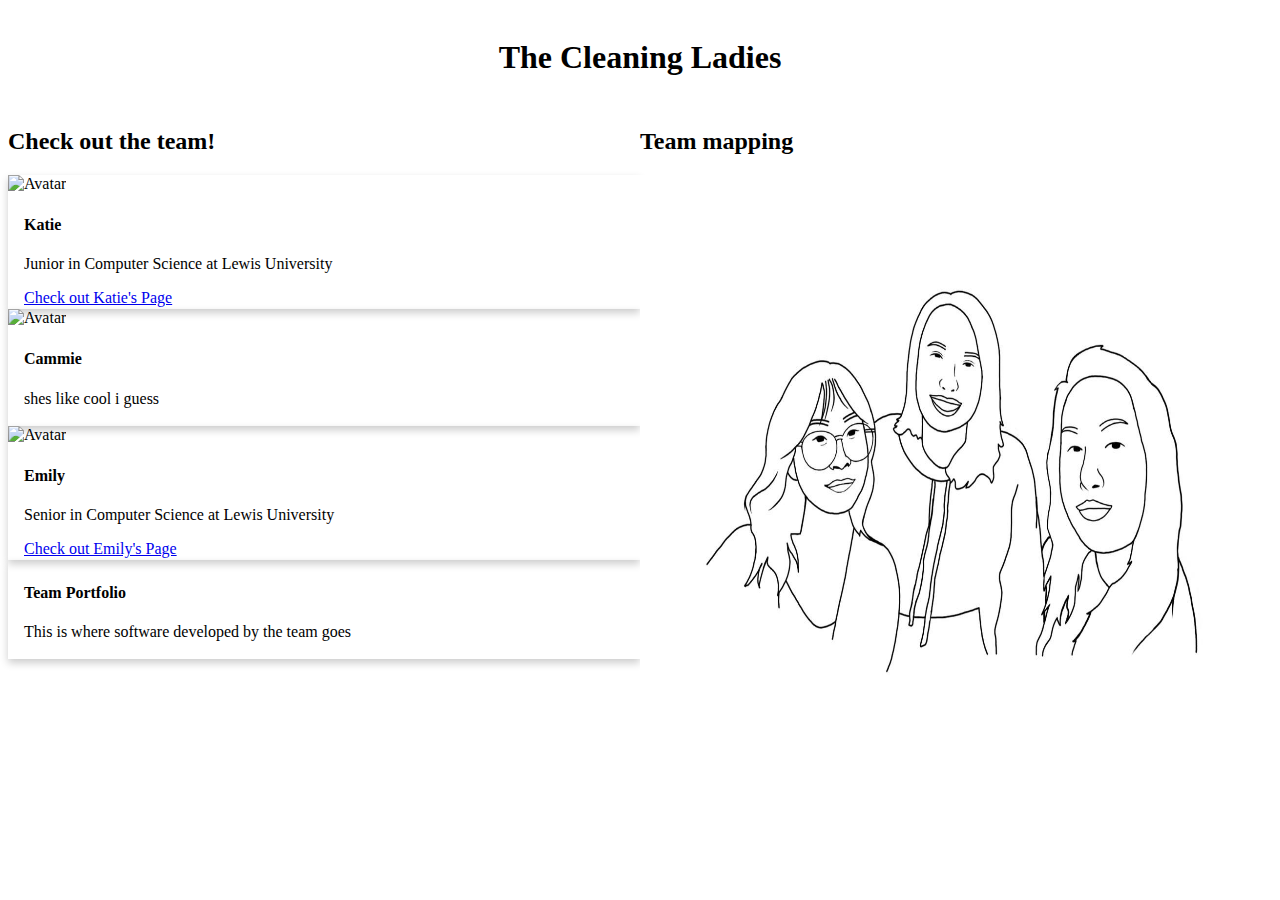
==== GettingToKnowTheCleaningLadies-main/index.html @ 175b94e9 "Emily done." ====
<!DOCTYPE html>
<html lang="en">

    <title>Portfolio</title>


<!-- !!!Note- much of the code has been heavily influenced by W3Schools CSS tutorial page!!!-->


<!--

 Author: Katie, Cammie, Emily

 Class:  Software Engineering Capstone

 Project: Sprint 2

 Description: Getting to Know the Team

-->


    <head>
        <link rel="stylesheet" href="styles.css">
      </head>

<body>

  <div class="header">
    
    <h1>The Cleaning Ladies</h1>
  </div>

<div class="row">
  <div class="column" >
    <h2>Check out the team!</h2>
    <div class="card">
      <img src="https://i.ibb.co/n6b5yn1/IMG-1650.jpg" alt="Avatar"  height="100px" width="100px" class="center">
      <div class="container">
        <h4><b>Katie</b></h4>
        <p>Junior in Computer Science at Lewis University</p>
        <a href="katie.html">Check out Katie's Page</a>
      </div>
    </div>
  
    <div class="card">
      <img src="img_avatar.png" alt="Avatar" style="width:100%" height="100px" width="100px" class="center">
      <div class="container">
        <h4><b>Cammie</b></h4>
        <p>shes like cool i guess</p>
      </div>
    </div>
  
    <div class="card">
      <img src="emily.jpg" alt="Avatar" height="120px" width="100px" class="center">
      <div class="container">
        <h4><b>Emily</b></h4>
        <p>Senior in Computer Science at Lewis University</p>
        <a href="emily.html">Check out Emily's Page</a>
      </div>
    </div>

    <div class="card">
      <div class="container">
        <h4><b>Team Portfolio</b></h4>
        <p>This is where software developed by the team goes</p>
      </div>
    </div>
    
  </div>
  <div class="column" >
    <h2>Team mapping</h2>
    <img src="TCL.jpg" alt="TCLGroupPicture" usemap="#teamMap" height="575px" width="625px" class="center" >

    <map name="teamMap">
      <area alt="cammie" href="cammie.html" coords="180,260,440,670" shape="rect">

      <area alt="katie" href="katie.html" coords="507,148,806,696" shape="rect">

      <area alt="emily" href="emily.html" coords="325,129,580,650" shape="rect">
    </map>

    <p></p>
  </div>
</div>

</body>
</html>
---- GettingToKnowTheCleaningLadies-main/styles.css ----
/*  This whole thing is a combination of different w3schools css tutorials*/
html { 
 /* background: url("https://i.ibb.co/7J68Lzc/1-3-RJg-Vcl-Ww-Z1r-EERJ-5-USA.png") no-repeat center fixed; */
  background-size: cover;
}
* {
  box-sizing: border-box;
}

body {
  background-image:url("https://i.ibb.co/SPYyQ4m/duck.gif");
   background-repeat:repeat;
}


.header {
  background-color: transparent;
  padding: 10px;
  text-align: center;
}


.column {
  float: left;
  width: 50%;
}

/* Clear floats after the columns */
.row:after {
  content: "";
  display: table;
  clear: both;
}

.card {
  /* Add shadows to create the "card" effect */
  box-shadow: 0 4px 8px 0 rgba(0,0,0,0.2);
  transition: 0.3s;
}

/* On mouse-over, add a deeper shadow */
.card:hover {
  box-shadow: 0 8px 16px 0 rgba(0,0,0,0.2);
}

/* Add some padding inside the card container */
.container {
  padding: 2px 16px;
}
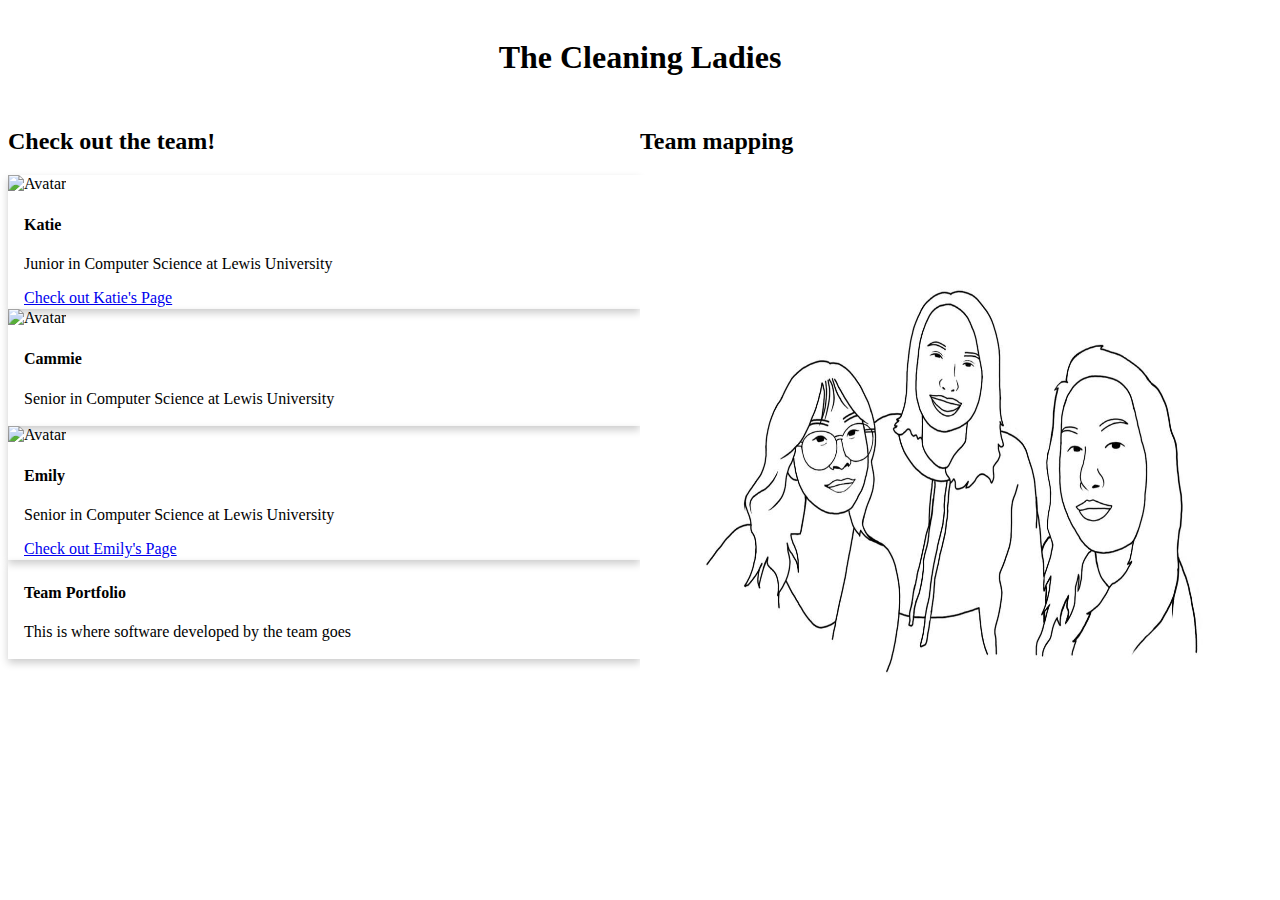
==== commit 6b90cd12: "Cammie Done" ====
--- a/GettingToKnowTheCleaningLadies-main/index.html
+++ b/GettingToKnowTheCleaningLadies-main/index.html
@@ -44,10 +44,10 @@
     </div>
   
     <div class="card">
-      <img src="img_avatar.png" alt="Avatar" style="width:100%" height="100px" width="100px" class="center">
+      <img src="https://ibb.co/SnnnkKw" alt="Avatar" height="120px" width="100px" class="center">
       <div class="container">
         <h4><b>Cammie</b></h4>
-        <p>shes like cool i guess</p>
+        <p>Senior in Computer Science at Lewis University</p>
       </div>
     </div>
   
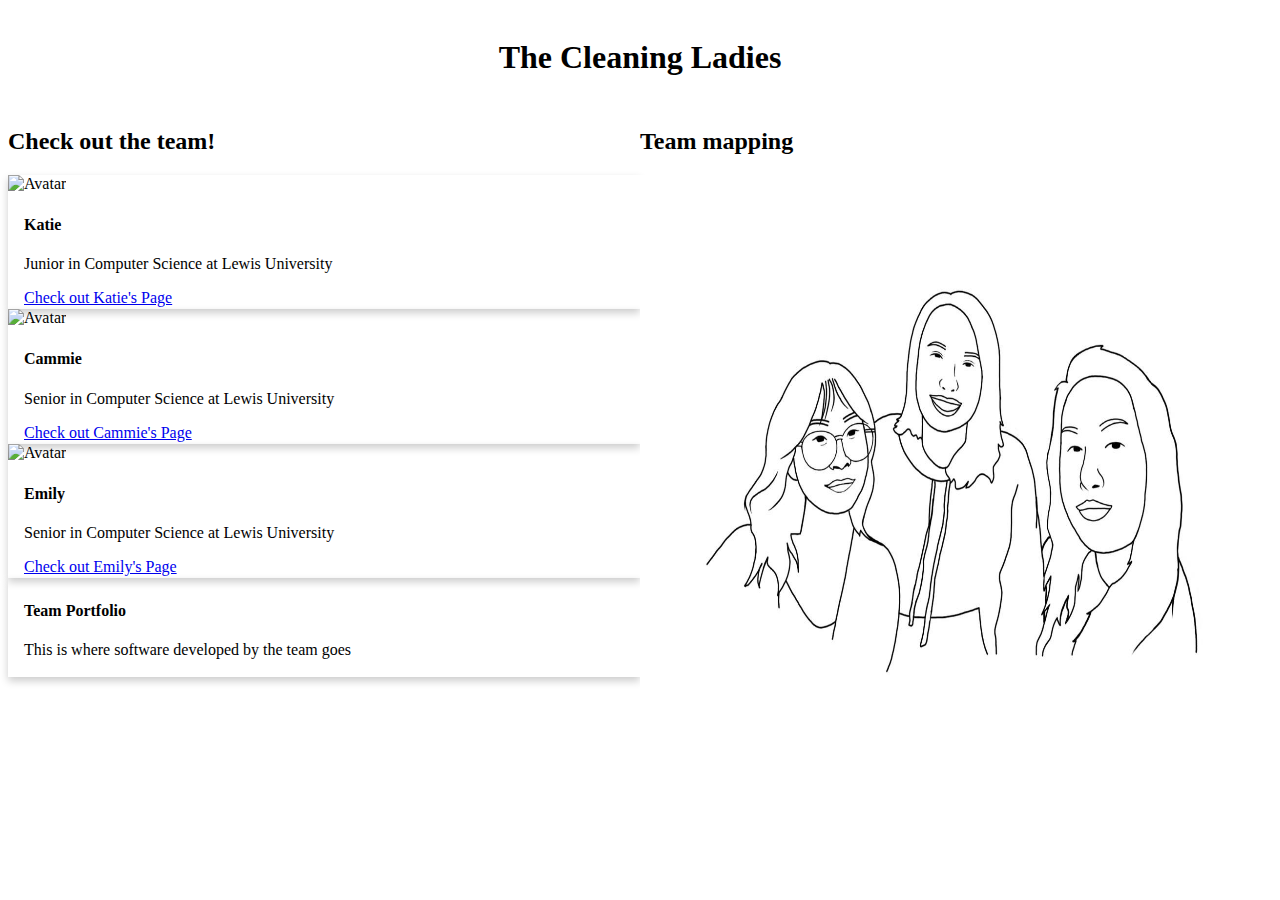
==== commit 919bb2f2: "Cammie done" ====
--- a/GettingToKnowTheCleaningLadies-main/index.html
+++ b/GettingToKnowTheCleaningLadies-main/index.html
@@ -44,10 +44,11 @@
     </div>
   
     <div class="card">
-      <img src="https://ibb.co/SnnnkKw" alt="Avatar" height="120px" width="100px" class="center">
+      <img src="https://i.ibb.co/gM6qWP1/photo-2022-01-11-13-18-25.jpg" alt="Avatar" height="120px" width="100px" class="center">
       <div class="container">
         <h4><b>Cammie</b></h4>
         <p>Senior in Computer Science at Lewis University</p>
+        <a href="cammie.html">Check out Cammie's Page</a>
       </div>
     </div>
   
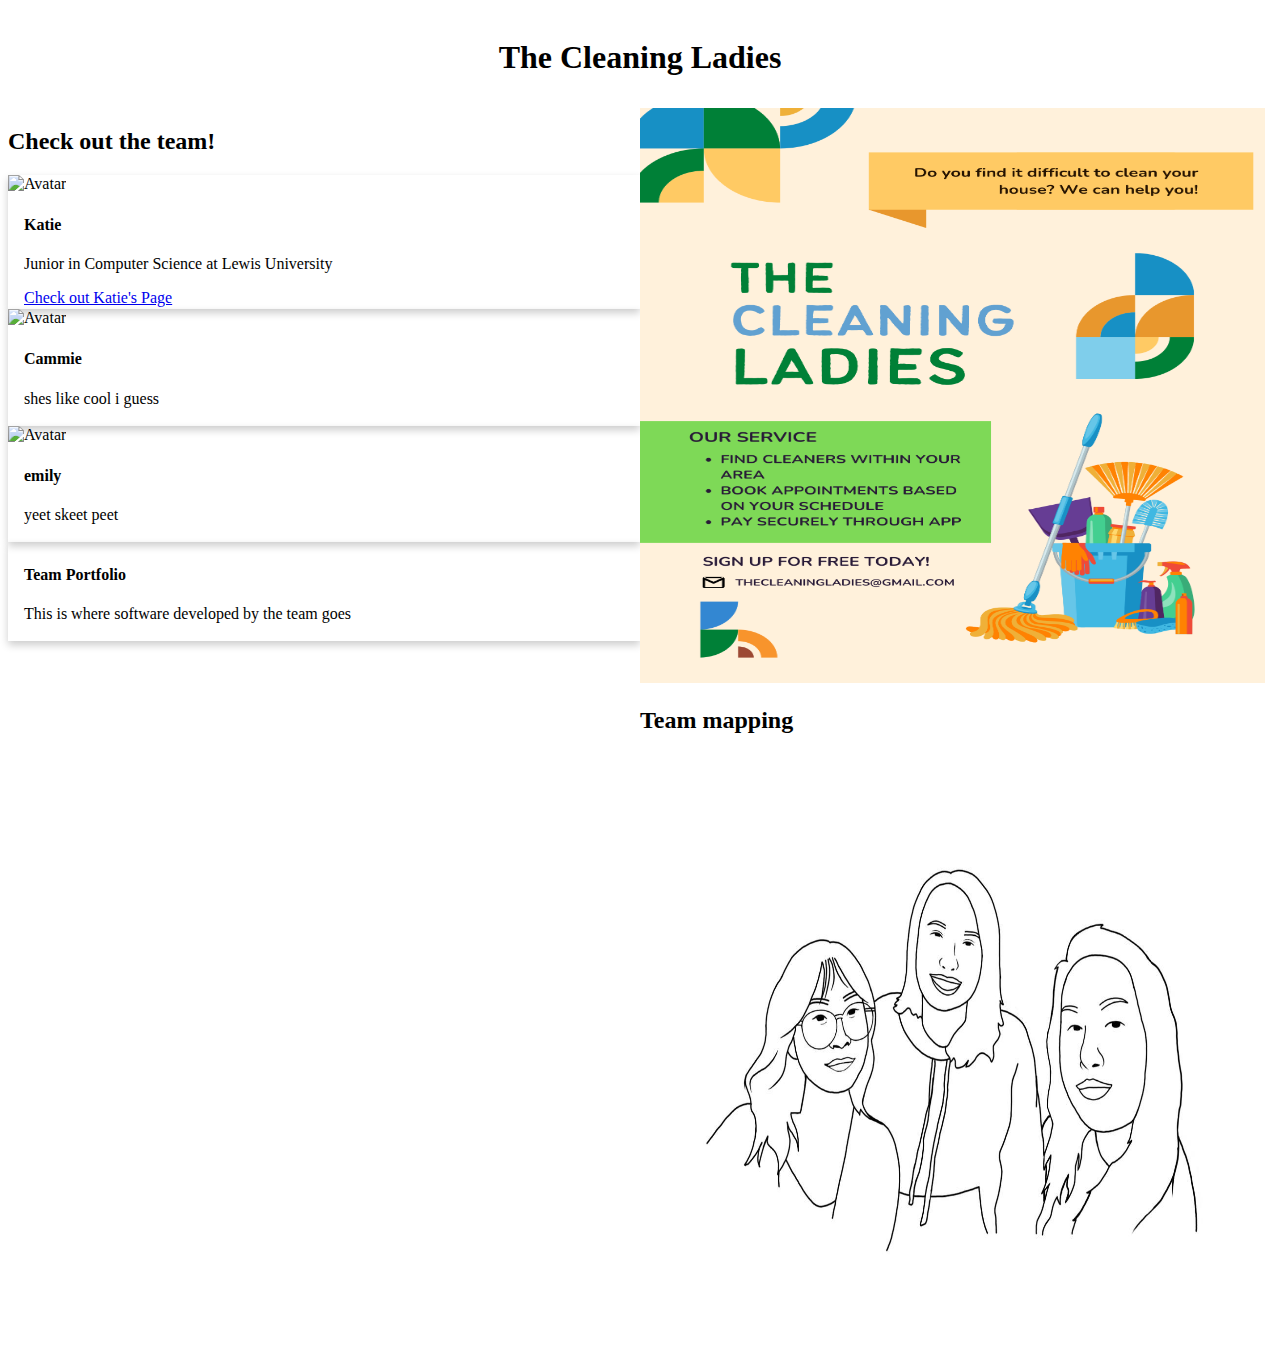
==== commit 2bffcc46: "promo" ====
--- a/GettingToKnowTheCleaningLadies-main/index.html
+++ b/GettingToKnowTheCleaningLadies-main/index.html
@@ -44,20 +44,18 @@
     </div>
   
     <div class="card">
-      <img src="https://i.ibb.co/gM6qWP1/photo-2022-01-11-13-18-25.jpg" alt="Avatar" height="120px" width="100px" class="center">
+      <img src="img_avatar.png" alt="Avatar" style="width:100%" height="100px" width="100px" class="center">
       <div class="container">
         <h4><b>Cammie</b></h4>
-        <p>Senior in Computer Science at Lewis University</p>
-        <a href="cammie.html">Check out Cammie's Page</a>
+        <p>shes like cool i guess</p>
       </div>
     </div>
   
     <div class="card">
-      <img src="emily.jpg" alt="Avatar" height="120px" width="100px" class="center">
+      <img src="img_avatar.png" alt="Avatar" style="width:100%" height="100px" width="100px" class="center">
       <div class="container">
-        <h4><b>Emily</b></h4>
-        <p>Senior in Computer Science at Lewis University</p>
-        <a href="emily.html">Check out Emily's Page</a>
+        <h4><b>emily</b></h4>
+        <p>yeet skeet peet</p>
       </div>
     </div>
 
@@ -70,6 +68,7 @@
     
   </div>
   <div class="column" >
+    <img src="TCLPromo_2.png"  height="575px" width="625px">
     <h2>Team mapping</h2>
     <img src="TCL.jpg" alt="TCLGroupPicture" usemap="#teamMap" height="575px" width="625px" class="center" >
 
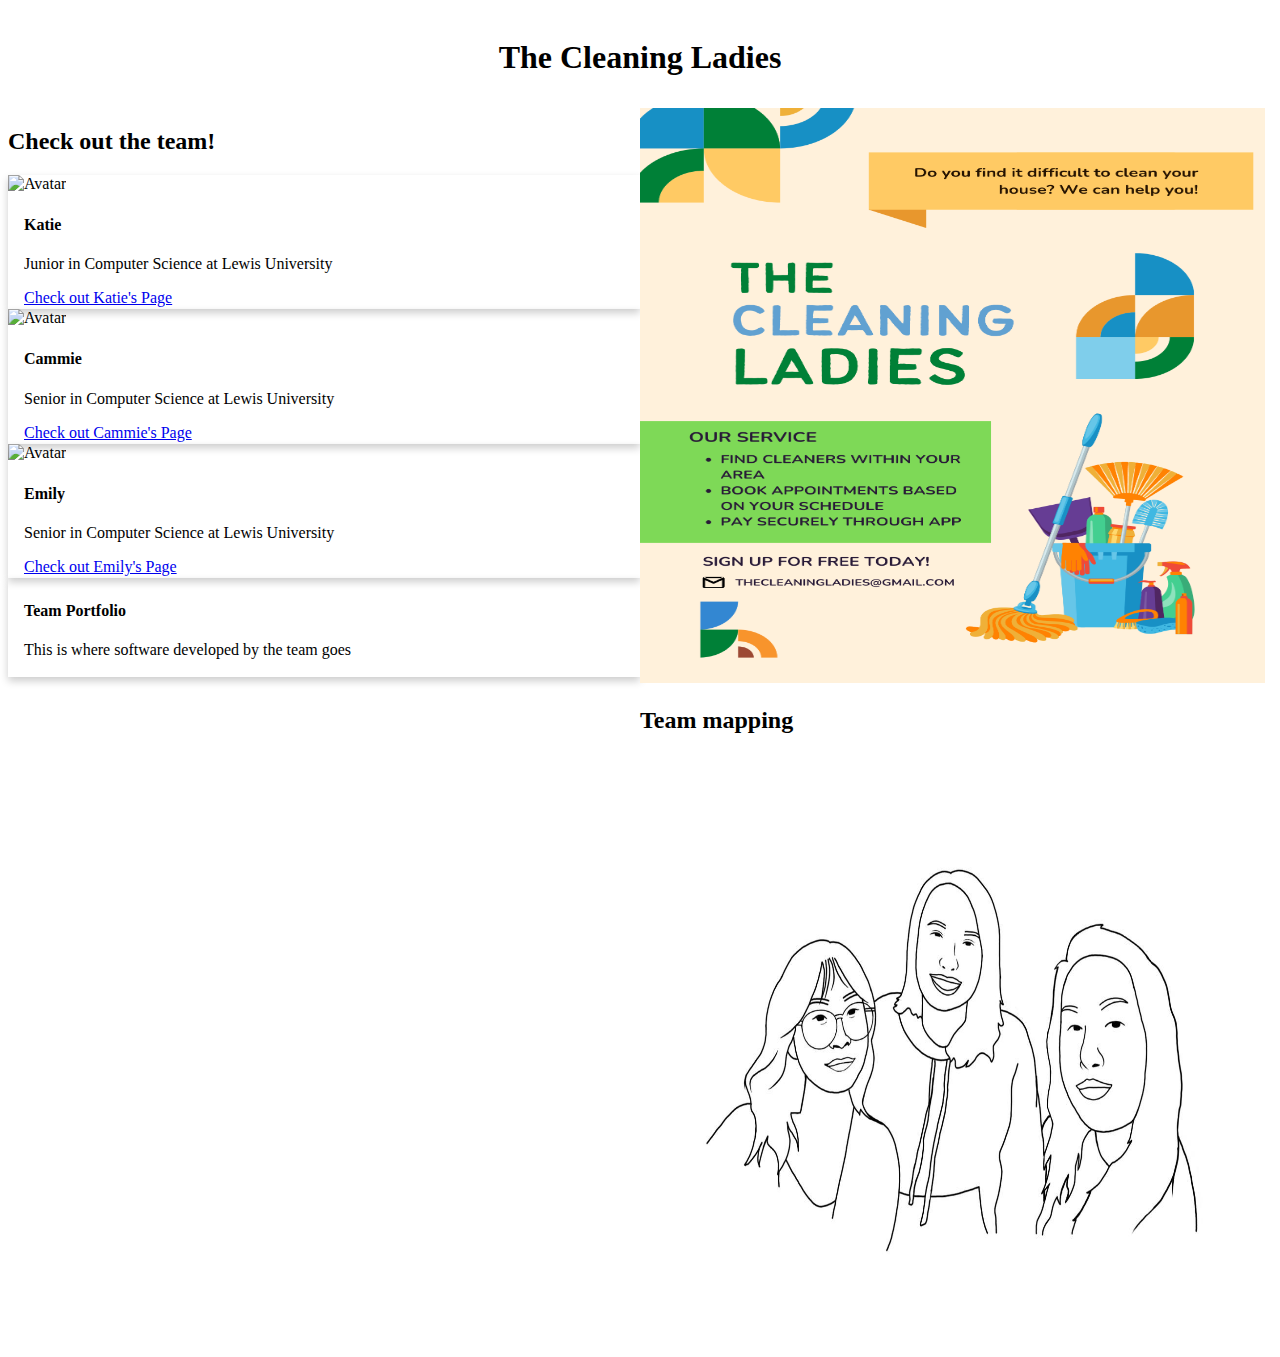
==== commit b6acbbfa: "Merge branch 'master' of https://github.com/katherynmk/GettingToKnowTheCleaningLadies-main" ====
--- a/GettingToKnowTheCleaningLadies-main/index.html
+++ b/GettingToKnowTheCleaningLadies-main/index.html
@@ -1,6 +1,8 @@
 <!DOCTYPE html>
 <html lang="en">
 
+    <head>
+    <meta charset="UTF-8">
     <title>Portfolio</title>
 
 
@@ -20,7 +22,6 @@
 -->
 
 
-    <head>
         <link rel="stylesheet" href="styles.css">
       </head>
 
@@ -35,7 +36,7 @@
   <div class="column" >
     <h2>Check out the team!</h2>
     <div class="card">
-      <img src="https://i.ibb.co/n6b5yn1/IMG-1650.jpg" alt="Avatar"  height="100px" width="100px" class="center">
+      <img src="https://i.ibb.co/n6b5yn1/IMG-1650.jpg" alt="Avatar"  height="100" width="100" class="center">
       <div class="container">
         <h4><b>Katie</b></h4>
         <p>Junior in Computer Science at Lewis University</p>
@@ -44,18 +45,20 @@
     </div>
   
     <div class="card">
-      <img src="img_avatar.png" alt="Avatar" style="width:100%" height="100px" width="100px" class="center">
+      <img src="https://i.ibb.co/gM6qWP1/photo-2022-01-11-13-18-25.jpg" alt="Avatar" height="120" width="100" class="center">
       <div class="container">
         <h4><b>Cammie</b></h4>
-        <p>shes like cool i guess</p>
+        <p>Senior in Computer Science at Lewis University</p>
+        <a href="cammie.html">Check out Cammie's Page</a>
       </div>
     </div>
   
     <div class="card">
-      <img src="img_avatar.png" alt="Avatar" style="width:100%" height="100px" width="100px" class="center">
+      <img src="emily.jpg" alt="Avatar" height="120" width="100" class="center">
       <div class="container">
-        <h4><b>emily</b></h4>
-        <p>yeet skeet peet</p>
+        <h4><b>Emily</b></h4>
+        <p>Senior in Computer Science at Lewis University</p>
+        <a href="emily.html">Check out Emily's Page</a>
       </div>
     </div>
 
@@ -70,7 +73,7 @@
   <div class="column" >
     <img src="TCLPromo_2.png"  height="575px" width="625px">
     <h2>Team mapping</h2>
-    <img src="TCL.jpg" alt="TCLGroupPicture" usemap="#teamMap" height="575px" width="625px" class="center" >
+    <img src="TCL.jpg" alt="TCLGroupPicture" usemap="#teamMap" height="575" width="625" class="center" >
 
     <map name="teamMap">
       <area alt="cammie" href="cammie.html" coords="180,260,440,670" shape="rect">
